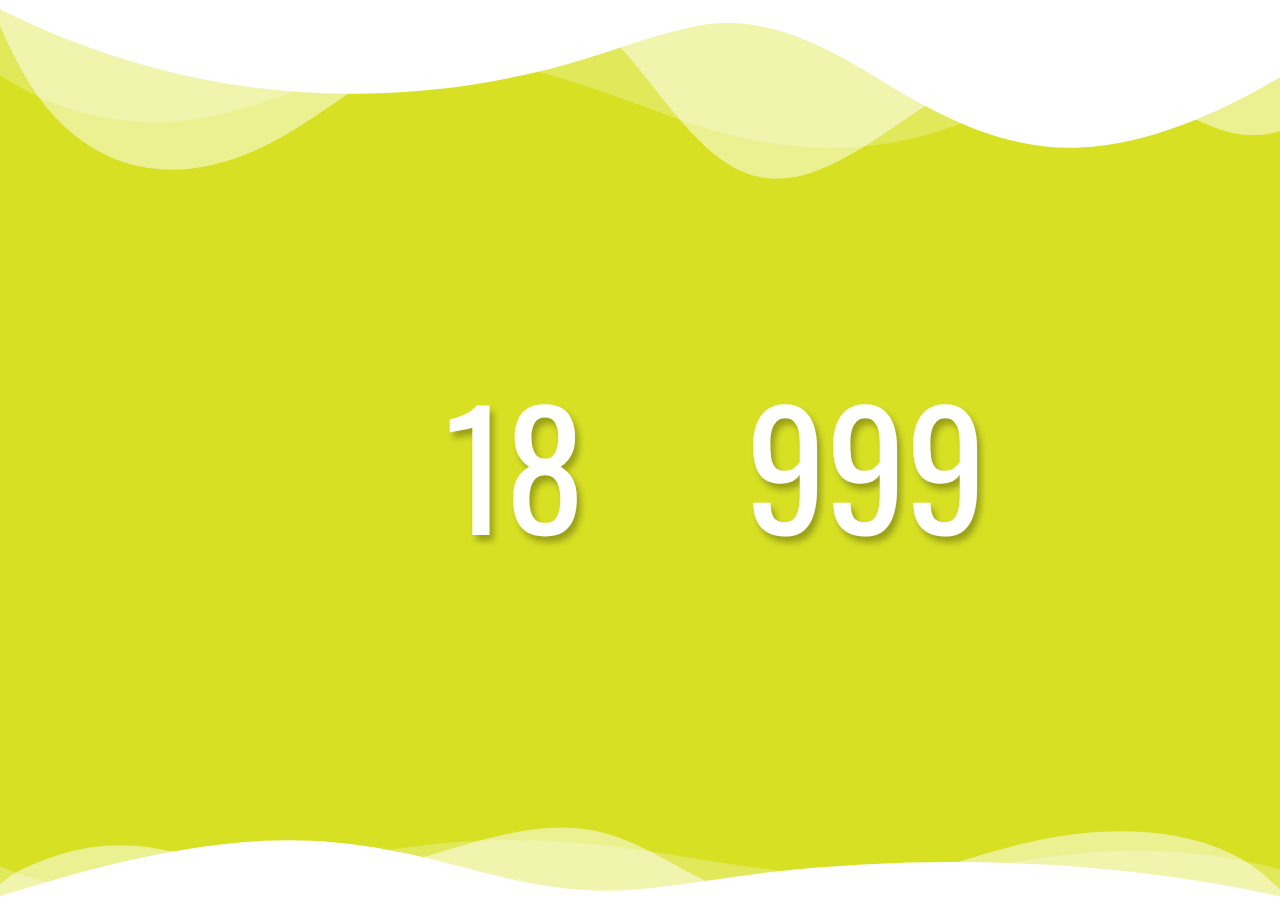
==== index.html @ 649cbf7c "Add files via upload" ====
<!DOCTYPE html>
<html lang="en">
<head>
    <meta charset="UTF-8">
    <meta http-equiv="X-UA-Compatible" content="IE=edge">
    <meta name="viewport" content="width=device-width, initial-scale=1.0">
    <title>Document</title>
    <link href='https://fonts.googleapis.com/css?family=Oswald:400,700' rel='stylesheet' type='text/css'>
    <link href='https://cdnjs.cloudflare.com/ajax/libs/font-awesome/4.3.0/css/font-awesome.css' rel='stylesheet' type='text/css'>
    <link rel="stylesheet" href="scripts.css">
</head>
<body>
    <div class=".slide-in-top custom-shape-divider-top-1626530484">
        <svg data-name="Layer 1" xmlns="http://www.w3.org/2000/svg" viewBox="0 0 1200 120" preserveAspectRatio="none">
            <path d="M0,0V46.29c47.79,22.2,103.59,32.17,158,28,70.36-5.37,136.33-33.31,206.8-37.5C438.64,32.43,512.34,53.67,583,72.05c69.27,18,138.3,24.88,209.4,13.08,36.15-6,69.85-17.84,104.45-29.34C989.49,25,1113-14.29,1200,52.47V0Z" opacity=".25" class="shape-fill"></path>
            <path d="M0,0V15.81C13,36.92,27.64,56.86,47.69,72.05,99.41,111.27,165,111,224.58,91.58c31.15-10.15,60.09-26.07,89.67-39.8,40.92-19,84.73-46,130.83-49.67,36.26-2.85,70.9,9.42,98.6,31.56,31.77,25.39,62.32,62,103.63,73,40.44,10.79,81.35-6.69,119.13-24.28s75.16-39,116.92-43.05c59.73-5.85,113.28,22.88,168.9,38.84,30.2,8.66,59,6.17,87.09-7.5,22.43-10.89,48-26.93,60.65-49.24V0Z" opacity=".5" class="shape-fill"></path>
            <path d="M0,0V5.63C149.93,59,314.09,71.32,475.83,42.57c43-7.64,84.23-20.12,127.61-26.46,59-8.63,112.48,12.24,165.56,35.4C827.93,77.22,886,95.24,951.2,90c86.53-7,172.46-45.71,248.8-84.81V0Z" class="shape-fill"></path>
        </svg>
    </div>
    <div class="birthday">
        <div class="current">
          <span>1</span><span>8</span>
        </div>
        <span class="plus">&</span>
        <div class="frontend">
          <span class="frontend-text">9</span>
        </div>
        <div class="final">HAPPY <span>BIRTHDAY</span>KHUSHI !!</div>
        </div>
        <div calss="container">
        <div class="button"><a href="Message.html">Click Here To Cry!</a></div>
        </div>
      </div>
      <span class="fa fa-birthday-cake"></span>
      <!-- <div class="msg final">YOU'VE SPENT 9,986,480(approximately) MINUTES ON EARTH AS OF NOW!</div> -->
      <div class=".slide-in-top custom-shape-divider-bottom-1626534565">
        <svg data-name="Layer 1" xmlns="http://www.w3.org/2000/svg" viewBox="0 0 1200 120" preserveAspectRatio="none">
            <path d="M0,0V46.29c47.79,22.2,103.59,32.17,158,28,70.36-5.37,136.33-33.31,206.8-37.5C438.64,32.43,512.34,53.67,583,72.05c69.27,18,138.3,24.88,209.4,13.08,36.15-6,69.85-17.84,104.45-29.34C989.49,25,1113-14.29,1200,52.47V0Z" opacity=".25" class="shape-fill"></path>
            <path d="M0,0V15.81C13,36.92,27.64,56.86,47.69,72.05,99.41,111.27,165,111,224.58,91.58c31.15-10.15,60.09-26.07,89.67-39.8,40.92-19,84.73-46,130.83-49.67,36.26-2.85,70.9,9.42,98.6,31.56,31.77,25.39,62.32,62,103.63,73,40.44,10.79,81.35-6.69,119.13-24.28s75.16-39,116.92-43.05c59.73-5.85,113.28,22.88,168.9,38.84,30.2,8.66,59,6.17,87.09-7.5,22.43-10.89,48-26.93,60.65-49.24V0Z" opacity=".5" class="shape-fill"></path>
            <path d="M0,0V5.63C149.93,59,314.09,71.32,475.83,42.57c43-7.64,84.23-20.12,127.61-26.46,59-8.63,112.48,12.24,165.56,35.4C827.93,77.22,886,95.24,951.2,90c86.53-7,172.46-45.71,248.8-84.81V0Z" class="shape-fill"></path>
        </svg>
</body>
</html>
---- scripts.css ----
body {
    background: rgb(215, 224, 35);
}
.birthday {
    position: absolute;
    left: 50%;
    top: 50%;
    transform: translate(-50%, -50%);
    width: 100%;
    text-align: center;
    font-size: 10em;
    font-family: 'Oswald', sans-serif;
    color: #fff;
    text-shadow: 4px 6px 6px rgba(0,0,0,0.29);
}
.birthday span {
    display: inline-block;
    vertical-align: middle;
}
.current {
    position: relative;
}
.current span:nth-child(2) {
    animation: hide 1s 1.5s ease forwards;
}
.current:after {
    position: absolute;
    left: 5px;
    content: "";
    font-size: 20px;
    opacity: 0.5;
}
.frontend {
    position: relative;
    left: 70px;
    animation: move 0.75s 1s ease forwards;
}
.frontend:after {
    position: absolute;
    left: -85px;
    font-size: 20px;
    opacity: 0.5;
    white-space: nowrap;
    animation: hide 0.5s 1s ease forwards;
}
.frontend-text:after {
    content: "9";
    position: absolute;
    left: 100%;
    animation: f-right 0.75s 0.3s cubic-bezier(0.68, -0.55, 0.265, 1.55) forwards;
}
.frontend-text:before {
    content: "9";
    position: absolute;
    right: 100%;
    animation: f-left 0.75s 0.3s cubic-bezier(0.68, -0.55, 0.265, 1.55) forwards;
}
.current, .frontend, .plus {
    display: inline-block;
}
.plus {
    color: rgba(230,237,91,0);
    text-shadow: none;
    left: 30px;
    animation: hide 0.3s 1s ease forwards;
}
.custom-shape-divider-top-1626530484 {
    position: absolute;
    top: 0;
    left: 0;
    width: 100%;
    overflow: hidden;
    line-height: 0;
}

.custom-shape-divider-top-1626530484 svg {
    position: relative;
    display: block;
    width: calc(108% + 1.3px);
    height: 195px;
    animation: slide-in-top 1s cubic-bezier(0.250, 0.460, 0.450, 0.940) both;
}

.custom-shape-divider-top-1626530484 .shape-fill {
    fill: #FFF;
}
  @keyframes slide-in-fwd-center {
    0% {
      -webkit-transform: translateZ(-1400px);
              transform: translateZ(-1400px);
      opacity: 0;
    }
    100% {
      -webkit-transform: translateZ(0);
              transform: translateZ(0);
      opacity: 1;
    }
  }
  
  @keyframes slide-in-top {
    0% {
      -webkit-transform: translateY(-1000px);
              transform: translateY(-1000px);
      opacity: 0;
    }
    100% {
      -webkit-transform: translateY(0);
              transform: translateY(0);
      opacity: 1;
    }
  }
  
@keyframes hide {
    to {
        opacity: 0;
        text-shadow: none;
   }
}
@keyframes show {
    to {
        opacity: 1;
        top: 40px;
   }
}
@keyframes f-left {
    100% {
        transform: translateX(100%);
        opacity: 1;
        text-shadow: none;
   }
}
@keyframes f-right {
    100% {
        transform: translateX(-100%);
        opacity: 1;
        text-shadow: none;
   }
}
@keyframes move {
    to {
        left: -250px;
   }
}
@keyframes cake {
    to {
        font-size: 28em;
        color: rgba(255, 255, 255, 0.15);
   }
}
@keyframes fade-in-right {
    from {
      opacity: 0;
      transform: translateX(-15px);
    }
    to {
      opacity: 1;
      transform: translateX(0);
    }
  }
  
  @keyframes grow-left {
    from {
      transform: scaleX(0);
    }
    to {
      transform: scaleX(1);
    }
  }
.final {
    position: absolute;
    font-size: 58px;
    left: 48%;
    top: -10px;
    line-height: 1.3;
    opacity: 0;
    animation: show 1s 1.5s cubic-bezier(0.68, -0.55, 0.265, 1.55) forwards;
}
.final span {
    display: block;
}
.fa-birthday-cake {
    position: absolute;
    left: 50%;
    top: 50%;
    transform: translate(-50%, -50%);
    font-size: 5em;
    color: rgba(255, 255, 255, 0);
    animation: cake 1s 2s cubic-bezier(0.68, -0.55, 0.265, 1.55) forwards;
}
.custom-shape-divider-bottom-1626534565 {
    position: absolute;
    bottom: 0;
    left: 0;
    width: 100%;
    overflow: hidden;
    line-height: 0;
    transform: rotate(180deg);
}

.custom-shape-divider-bottom-1626534565 svg {
    position: relative;
    display: block;
    width: calc(100% + 1.3px);
    height: 79px;
    animation: slide-in-top 1s cubic-bezier(0.250, 0.460, 0.450, 0.940) both;
}

.custom-shape-divider-bottom-1626534565 .shape-fill {
    fill: #FFFFFF;
}

a {
    color: inherit;
    text-decoration: none;
}

a:hover {
    color:inherit; 
    text-decoration:none; 
    cursor:pointer;  
}

.button {
    font-family: 'Lato', sans-serif;
    font-size: 1.5em;
    flex: 1 1 auto;
    margin-top: 50vh;
    margin-left: 160vh;
    color: #FFF;
    padding: 20px;
    border: 2px solid #f7f7f7;
    text-align: center;
    text-transform: uppercase;
    position: absolute;
    overflow: hidden;
    text-shadow: 4px 6px 6px rgba(0,0,0,0.29);
    transition: 0.3s;
    animation: slide-in-fwd-center 2s cubic-bezier(0.250, 0.460, 0.450, 0.940) both;
}
.button:after {
    position: absolute;
    transition: 0.3s;
    content: '';
    width: 0;
    left: 50%;
    bottom: 0;
    height: 3px;
    background: #f7f7f7;
}
.button:nth-of-type(5):after {
    height: 120%;
    left: -10%;
    transform: skewX(15deg);
    z-index: -1;
}
.button:hover {
    cursor: pointer;
    background: #f7f7f7;
    color: #000;
    
}
.button:hover:after {
    width: 100%;
    left: 0;
}
.button:hover:nth-of-type(5) {
    color: #0f0f0f;
}
.button:hover:nth-of-type(5):after {
    left: -10%;
    width: 120%;
}
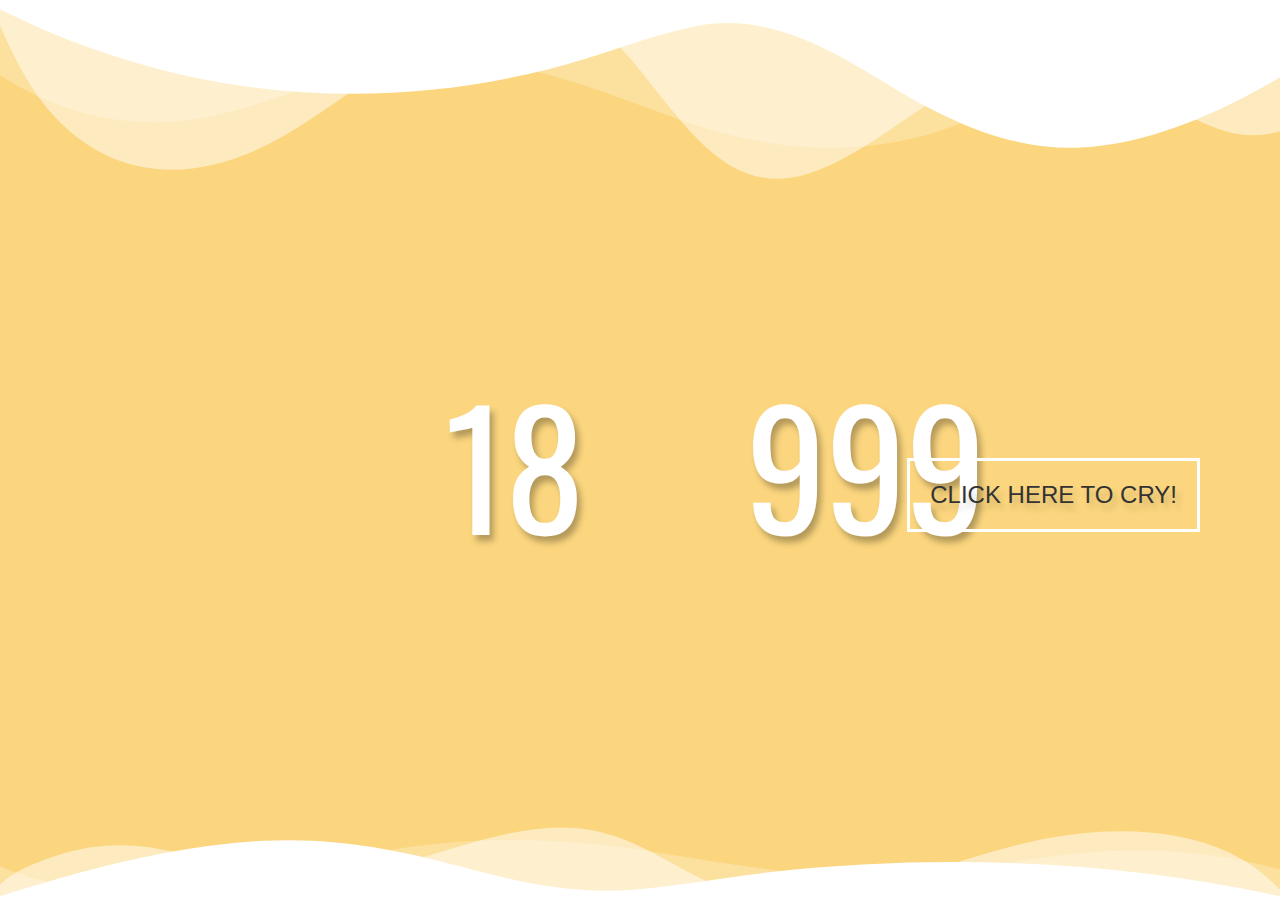
==== commit 5d1bfbb3: "Add files via upload" ====
--- a/index.html
+++ b/index.html
@@ -32,7 +32,7 @@
         </div>
       </div>
       <span class="fa fa-birthday-cake"></span>
-      <!-- <div class="msg final">YOU'VE SPENT 9,986,480(approximately) MINUTES ON EARTH AS OF NOW!</div> -->
+      <div class="msg center final">YOU'VE SPENT<br><strong> 9,986,480 </strong>(APPROX)<br> MINUTES ON EARTH<br>AS OF NOW!</div>
       <div class=".slide-in-top custom-shape-divider-bottom-1626534565">
         <svg data-name="Layer 1" xmlns="http://www.w3.org/2000/svg" viewBox="0 0 1200 120" preserveAspectRatio="none">
             <path d="M0,0V46.29c47.79,22.2,103.59,32.17,158,28,70.36-5.37,136.33-33.31,206.8-37.5C438.64,32.43,512.34,53.67,583,72.05c69.27,18,138.3,24.88,209.4,13.08,36.15-6,69.85-17.84,104.45-29.34C989.49,25,1113-14.29,1200,52.47V0Z" opacity=".25" class="shape-fill"></path>
--- a/scripts.css
+++ b/scripts.css
@@ -1,5 +1,5 @@
 body {
-    background: rgb(215, 224, 35);
+    background: #fbd67e;
 }
 .birthday {
     position: absolute;
@@ -141,6 +141,31 @@
         left: -250px;
    }
 }
+ @-webkit-keyframes slide-in-left {
+    0% {
+      -webkit-transform: translateX(-1000px);
+              transform: translateX(-1000px);
+      opacity: 0;
+    }
+    100% {
+      -webkit-transform: translateX(0);
+              transform: translateX(0);
+      opacity: 1;
+    }
+  }
+  @keyframes slide-in-left {
+    0% {
+      -webkit-transform: translateX(-1000px);
+              transform: translateX(-1000px);
+      opacity: 0;
+    }
+    100% {
+      -webkit-transform: translateX(0);
+              transform: translateX(0);
+      opacity: 1;
+    }
+  }
+  
 @keyframes cake {
     to {
         font-size: 28em;
@@ -157,6 +182,31 @@
       transform: translateX(0);
     }
   }
+@-webkit-keyframes tracking-in-expand {
+    0% {
+      letter-spacing: -0.5em;
+      opacity: 0;
+    }
+    40% {
+      opacity: 0.6;
+    }
+    100% {
+      opacity: 1;
+    }
+  }
+  @keyframes tracking-in-expand {
+    0% {
+      letter-spacing: -0.5em;
+      opacity: 0;
+    }
+    40% {
+      opacity: 0.6;
+    }
+    100% {
+      opacity: 1;
+    }
+  }
+  
   
   @keyframes grow-left {
     from {
@@ -166,6 +216,31 @@
       transform: scaleX(1);
     }
   }
+@-webkit-keyframes slide-in-right {
+    0% {
+      -webkit-transform: translateX(1000px);
+              transform: translateX(1000px);
+      opacity: 0;
+    }
+    100% {
+      -webkit-transform: translateX(0);
+              transform: translateX(0);
+      opacity: 1;
+    }
+  }
+  @keyframes slide-in-right {
+    0% {
+      -webkit-transform: translateX(1000px);
+              transform: translateX(1000px);
+      opacity: 0;
+    }
+    100% {
+      -webkit-transform: translateX(0);
+              transform: translateX(0);
+      opacity: 1;
+    }
+  }
+  
 .final {
     position: absolute;
     font-size: 58px;
@@ -178,6 +253,9 @@
 .final span {
     display: block;
 }
+strong{
+    font-size: 2em;
+}
 .fa-birthday-cake {
     position: absolute;
     left: 50%;
@@ -220,22 +298,45 @@
     cursor:pointer;  
 }
 
+.msg{
+    display: box;
+    display: -moz-box;
+    display: -webkit-box;
+    font-family: 'Oswald', sans-serif;
+    left: 50px;
+    font-size: 2.6em;
+    margin: 40vh auto;
+    box-align: center;
+    color: #fff;
+    text-shadow: 4px 6px 6px rgba(0,0,0,0.29);
+    -webkit-animation: slide-in-left 2s cubic-bezier(0.250, 0.460, 0.450, 0.940) both;
+    animation: slide-in-left 2s cubic-bezier(0.250, 0.460, 0.450, 0.940) both;
+    animation-delay: 2s;
+}
+
+.center {
+    width: 32%;
+    padding: 20px;
+  }
+
 .button {
     font-family: 'Lato', sans-serif;
     font-size: 1.5em;
     flex: 1 1 auto;
     margin-top: 50vh;
-    margin-left: 160vh;
-    color: #FFF;
+    color: #333;
+    right: 80px;
     padding: 20px;
-    border: 2px solid #f7f7f7;
+    border: 3px solid #fff;
     text-align: center;
     text-transform: uppercase;
     position: absolute;
     overflow: hidden;
-    text-shadow: 4px 6px 6px rgba(0,0,0,0.29);
+    text-shadow: 4px 6px 6px rgba(0,0,0,0.18);
     transition: 0.3s;
-    animation: slide-in-fwd-center 2s cubic-bezier(0.250, 0.460, 0.450, 0.940) both;
+    -webkit-animation: tracking-in-expand 0.7s cubic-bezier(0.215, 0.610, 0.355, 1.000) both;
+    animation: tracking-in-expand 0.7s cubic-bezier(0.215, 0.610, 0.355, 1.000) both;
+    animation-delay: 3s;
 }
 .button:after {
     position: absolute;
@@ -257,6 +358,7 @@
     cursor: pointer;
     background: #f7f7f7;
     color: #000;
+    text-shadow: none;
     
 }
 .button:hover:after {
